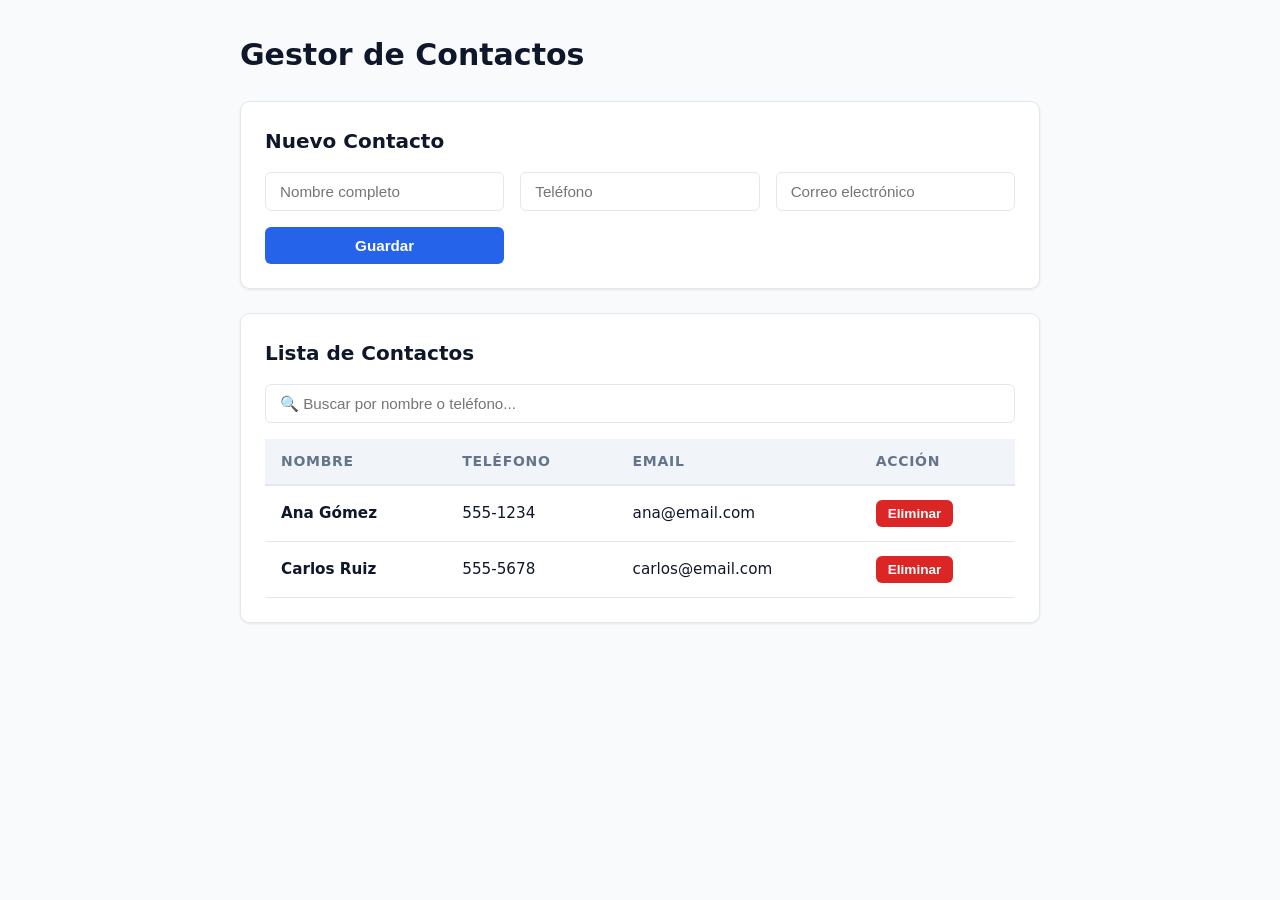
==== index.html @ 01df4c31 "inicio proyecto" ====
<!DOCTYPE html>
<html lang="es">
<head>
  <meta charset="UTF-8">
  <meta name="viewport" content="width=device-width, initial-scale=1.0">
  <title>Gestor de Contactos</title>
  <!-- Enlace al archivo de estilos CSS -->
  <link rel="stylesheet" href="styles.css">
  <!-- Enlace al script de interactividad JS (defer asegura que se ejecute al cargar el DOM) -->
  <script src="script.js" defer></script>
</head>
<body>

  <main class="container">
    <h1>Gestor de Contactos</h1>

    <!-- SECCIÓN 1: FORMULARIO CREAR CONTACTO -->
    <section class="card">
      <h2>Nuevo Contacto</h2>
      <form id="form-contacto">
        <input type="text" id="nombre" placeholder="Nombre completo" required>
        <input type="tel" id="telefono" placeholder="Teléfono" required>
        <input type="email" id="email" placeholder="Correo electrónico" required>
        <button type="submit">Guardar</button>
      </form>
    </section>

    <!-- SECCIÓN 2: BUSCAR Y LISTAR CONTACTOS -->
    <section class="card">
      <h2>Lista de Contactos</h2>
      <input type="text" id="input-buscar" class="search-bar" placeholder="🔍 Buscar por nombre o teléfono...">

      <table>
        <thead>
          <tr>
            <th>Nombre</th>
            <th>Teléfono</th>
            <th>Email</th>
            <th>Acción</th>
          </tr>
        </thead>
        <tbody id="lista-contactos">
          <!-- JS insertará dinámicamente las filas <tr> aquí -->
        </tbody>
      </table>
    </section>
  </main>
<script src="app.js" defer></script>
<script src="styles.css" defer></script>
</body>
</html>
---- styles.css ----
/* ==========================================
   1. VARIABLES Y CONFIGURACIÓN GLOBAL
   ========================================== */
:root {
  /* Paleta de Colores */
  --primary-color: #2563eb;
  --primary-hover: #1d4ed8;
  --danger-color: #dc2626;
  --danger-hover: #b91c1c;
  --bg-color: #f8fafc;
  --card-bg: #ffffff;
  --text-main: #0f172a;
  --text-muted: #64748b;
  --border-color: #e2e8f0;
  --shadow-sm: 0 1px 3px rgba(0, 0, 0, 0.08);

  /* Tipografía y Bordes */
  --font-sans: system-ui, -apple-system, BlinkMacSystemFont, 'Segoe UI', Roboto, sans-serif;
  --radius-sm: 6px;
  --radius-md: 10px;
}

/* ==========================================
   2. RESET Y ESTILOS BASE
   ========================================== */
*, *::before, *::after {
  box-sizing: border-box;
  margin: 0;
  padding: 0;
}

body {
  font-family: var(--font-sans);
  background-color: var(--bg-color);
  color: var(--text-main);
  line-height: 1.5;
  padding: 2rem 1rem;
}

/* ==========================================
   3. ESTRUCTURA Y CONTENEDOR PRINCIPAL
   ========================================== */
main.container {
  max-width: 800px;
  margin: 0 auto;
}

main.container > h1 {
  font-size: 1.875rem;
  font-weight: 700;
  margin-bottom: 1.5rem;
  color: var(--text-main);
}

/* ==========================================
   4. TARJETAS / SECCIONES
   ========================================== */
.card {
  background-color: var(--card-bg);
  border: 1px solid var(--border-color);
  border-radius: var(--radius-md);
  padding: 1.5rem;
  margin-bottom: 1.5rem;
  box-shadow: var(--shadow-sm);
}

.card h2 {
  font-size: 1.25rem;
  font-weight: 600;
  margin-bottom: 1rem;
  color: var(--text-main);
}

/* ==========================================
   5. FORMULARIO DE ALTA Y CAMPOS DE ENTRADA
   ========================================== */
form#form-contacto {
  display: grid;
  grid-template-columns: repeat(auto-fit, minmax(200px, 1fr));
  gap: 1rem;
  align-items: end;
}

input[type="text"],
input[type="tel"],
input[type="email"] {
  width: 100%;
  padding: 0.625rem 0.875rem;
  font-size: 0.95rem;
  border: 1px solid var(--border-color);
  border-radius: var(--radius-sm);
  background-color: #ffffff;
  transition: border-color 0.2s, box-shadow 0.2s;
}

input:focus {
  outline: none;
  border-color: var(--primary-color);
  box-shadow: 0 0 0 3px rgba(37, 99, 235, 0.15);
}

/* ==========================================
   6. BARRA DE BÚSQUEDA
   ========================================== */
.search-bar {
  width: 100%;
  margin-bottom: 1rem;
}

/* ==========================================
   7. TABLA DE CONTACTOS
   ========================================== */
table {
  width: 100%;
  border-collapse: collapse;
  text-align: left;
}

thead tr {
  background-color: #f1f5f9;
  border-bottom: 2px solid var(--border-color);
}

th {
  padding: 0.75rem 1rem;
  font-size: 0.875rem;
  font-weight: 600;
  color: var(--text-muted);
  text-transform: uppercase;
  letter-spacing: 0.05em;
}

tbody tr {
  border-bottom: 1px solid var(--border-color);
  transition: background-color 0.15s;
}

tbody tr:hover {
  background-color: #f8fafc;
}

td {
  padding: 0.875rem 1rem;
  font-size: 0.95rem;
}

td strong {
  color: var(--text-main);
}

/* ==========================================
   8. BOTONES Y ACCIONES
   ========================================== */
button {
  display: inline-flex;
  align-items: center;
  justify-content: center;
  padding: 0.625rem 1.25rem;
  font-size: 0.95rem;
  font-weight: 600;
  border: none;
  border-radius: var(--radius-sm);
  cursor: pointer;
  transition: background-color 0.2s;
}

form button[type="submit"] {
  background-color: var(--primary-color);
  color: #ffffff;
}

form button[type="submit"]:hover {
  background-color: var(--primary-hover);
}

button.btn-danger {
  background-color: var(--danger-color);
  color: #ffffff;
  padding: 0.375rem 0.75rem;
  font-size: 0.85rem;
}

button.btn-danger:hover {
  background-color: var(--danger-hover);
}

/* ==========================================
   9. ADAPTABILIDAD (RESPONSIVE)
   ========================================== */
@media (max-width: 600px) {
  body {
    padding: 1rem 0.5rem;
  }
  
  .card {
    padding: 1rem;
  }

  th, td {
    padding: 0.5rem 0.625rem;
    font-size: 0.875rem;
  }
}
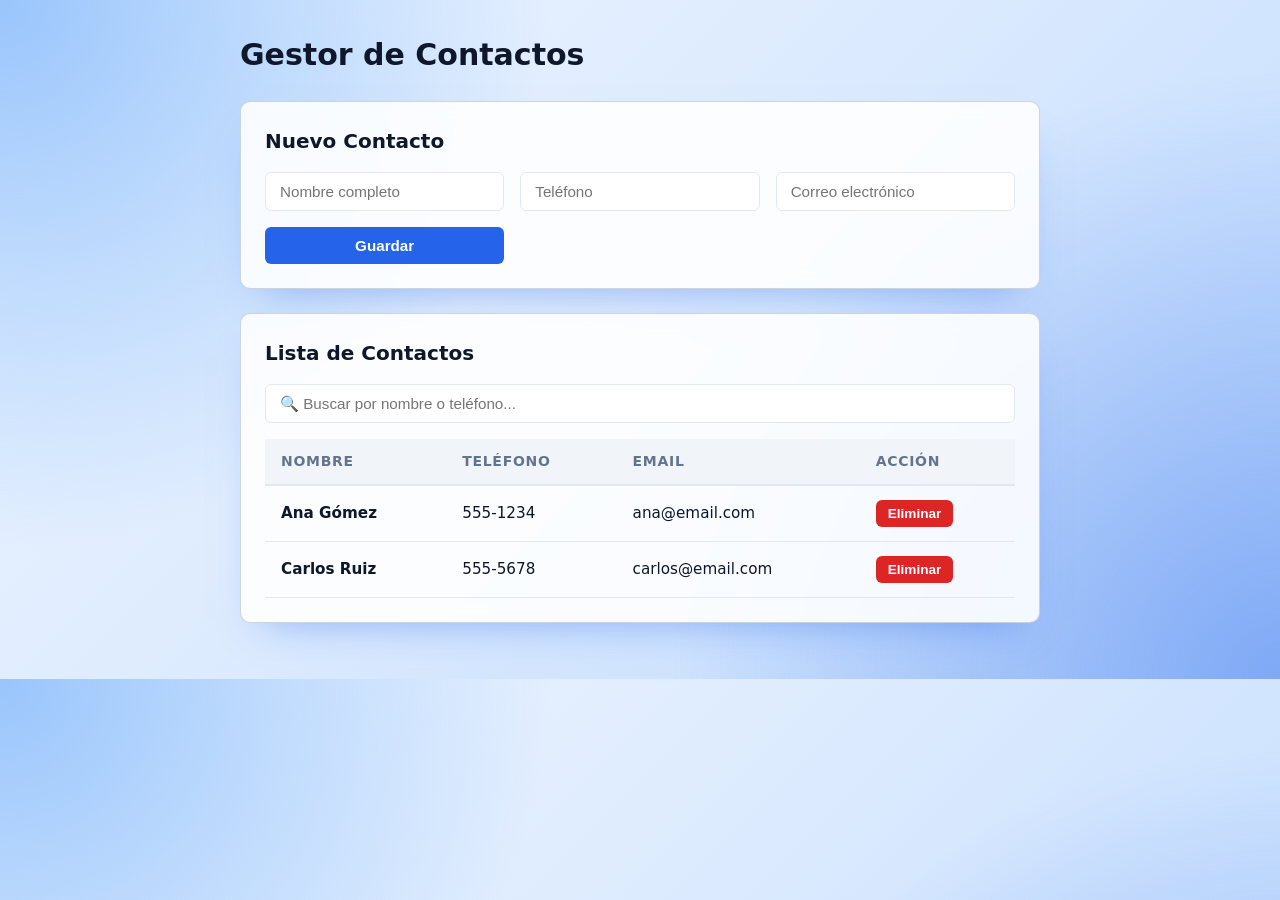
==== commit f6af3708: "cambios en el head de index" ====
--- a/index.html
+++ b/index.html
@@ -2,7 +2,6 @@
 <html lang="es">
 <head>
   <meta charset="UTF-8">
-  <meta name="viewport" content="width=device-width, initial-scale=1.0">
   <title>Gestor de Contactos</title>
   <!-- Enlace al archivo de estilos CSS -->
   <link rel="stylesheet" href="styles.css">
--- a/styles.css
+++ b/styles.css
@@ -31,7 +31,10 @@
 
 body {
   font-family: var(--font-sans);
-  background-color: var(--bg-color);
+  background:
+    radial-gradient(circle at top left, rgba(96, 165, 250, 0.6), transparent 38%),
+    radial-gradient(circle at bottom right, rgba(37, 99, 235, 0.42), transparent 42%),
+    linear-gradient(135deg, #eff6ff 0%, #dbeafe 48%, #bfdbfe 100%);
   color: var(--text-main);
   line-height: 1.5;
   padding: 2rem 1rem;
@@ -56,12 +59,13 @@
    4. TARJETAS / SECCIONES
    ========================================== */
 .card {
-  background-color: var(--card-bg);
-  border: 1px solid var(--border-color);
+  background: rgba(255, 255, 255, 0.88);
+  border: 1px solid rgba(148, 163, 184, 0.45);
   border-radius: var(--radius-md);
   padding: 1.5rem;
   margin-bottom: 1.5rem;
-  box-shadow: var(--shadow-sm);
+  box-shadow: 0 20px 40px -24px rgba(37, 99, 235, 0.5);
+  backdrop-filter: blur(8px);
 }
 
 .card h2 {
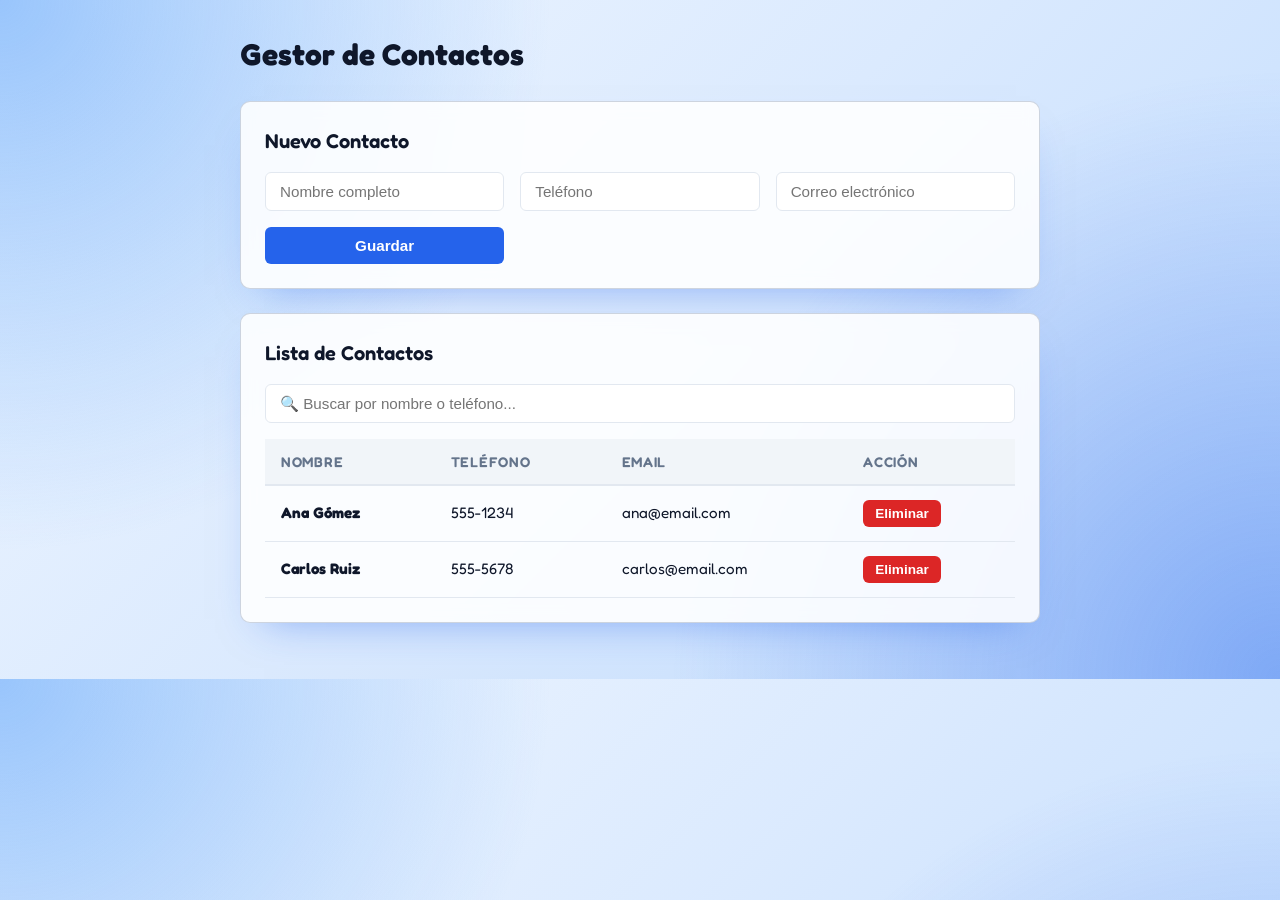
==== commit bac1bb02: "cambio de h1: ¡Qué gusto tenerte de vuelta!" ====
--- a/index.html
+++ b/index.html
@@ -2,7 +2,7 @@
 <html lang="es">
 <head>
   <meta charset="UTF-8">
-  <title>Gestor de Contactos</title>
+  <title>Base de datos de contactos</title>
   <!-- Enlace al archivo de estilos CSS -->
   <link rel="stylesheet" href="styles.css">
   <!-- Enlace al script de interactividad JS (defer asegura que se ejecute al cargar el DOM) -->
--- a/styles.css
+++ b/styles.css
@@ -1,6 +1,8 @@
 /* ==========================================
    1. VARIABLES Y CONFIGURACIÓN GLOBAL
    ========================================== */
+@import url('https://fonts.googleapis.com/css2?family=Fredoka:wght@300..700&display=swap');
+
 :root {
   /* Paleta de Colores */
   --primary-color: #2563eb;
@@ -15,7 +17,7 @@
   --shadow-sm: 0 1px 3px rgba(0, 0, 0, 0.08);
 
   /* Tipografía y Bordes */
-  --font-sans: system-ui, -apple-system, BlinkMacSystemFont, 'Segoe UI', Roboto, sans-serif;
+  --font-sans: 'Fredoka', 'Segoe UI', sans-serif;
   --radius-sm: 6px;
   --radius-md: 10px;
 }
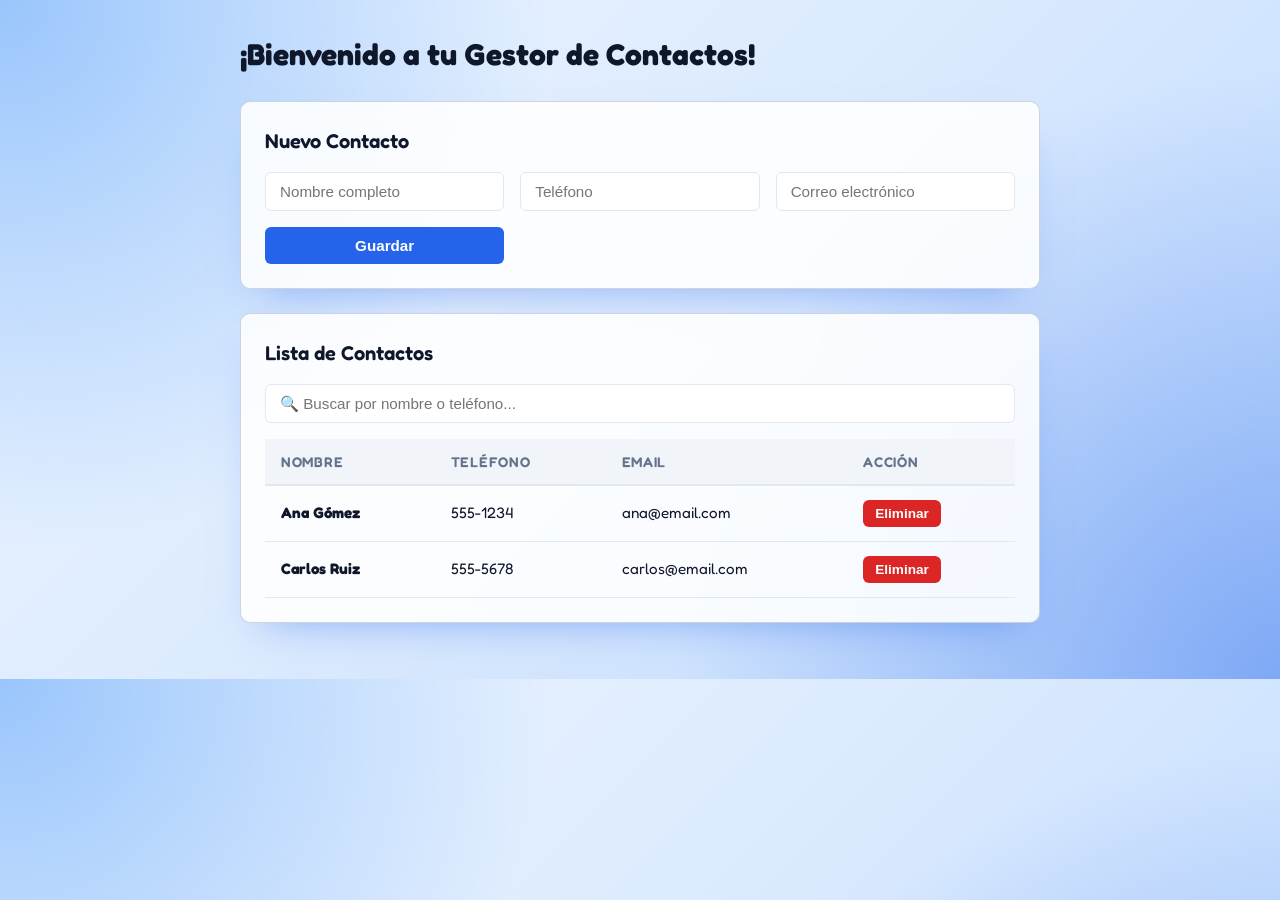
==== commit 1b0bcc6e: "Actualizar interfaz y estilos del proyecto" ====
--- a/index.html
+++ b/index.html
@@ -11,7 +11,7 @@
 <body>
 
   <main class="container">
-    <h1>Gestor de Contactos</h1>
+    <h1>¡Bienvenido a tu Gestor de Contactos!</h1>
 
     <!-- SECCIÓN 1: FORMULARIO CREAR CONTACTO -->
     <section class="card">
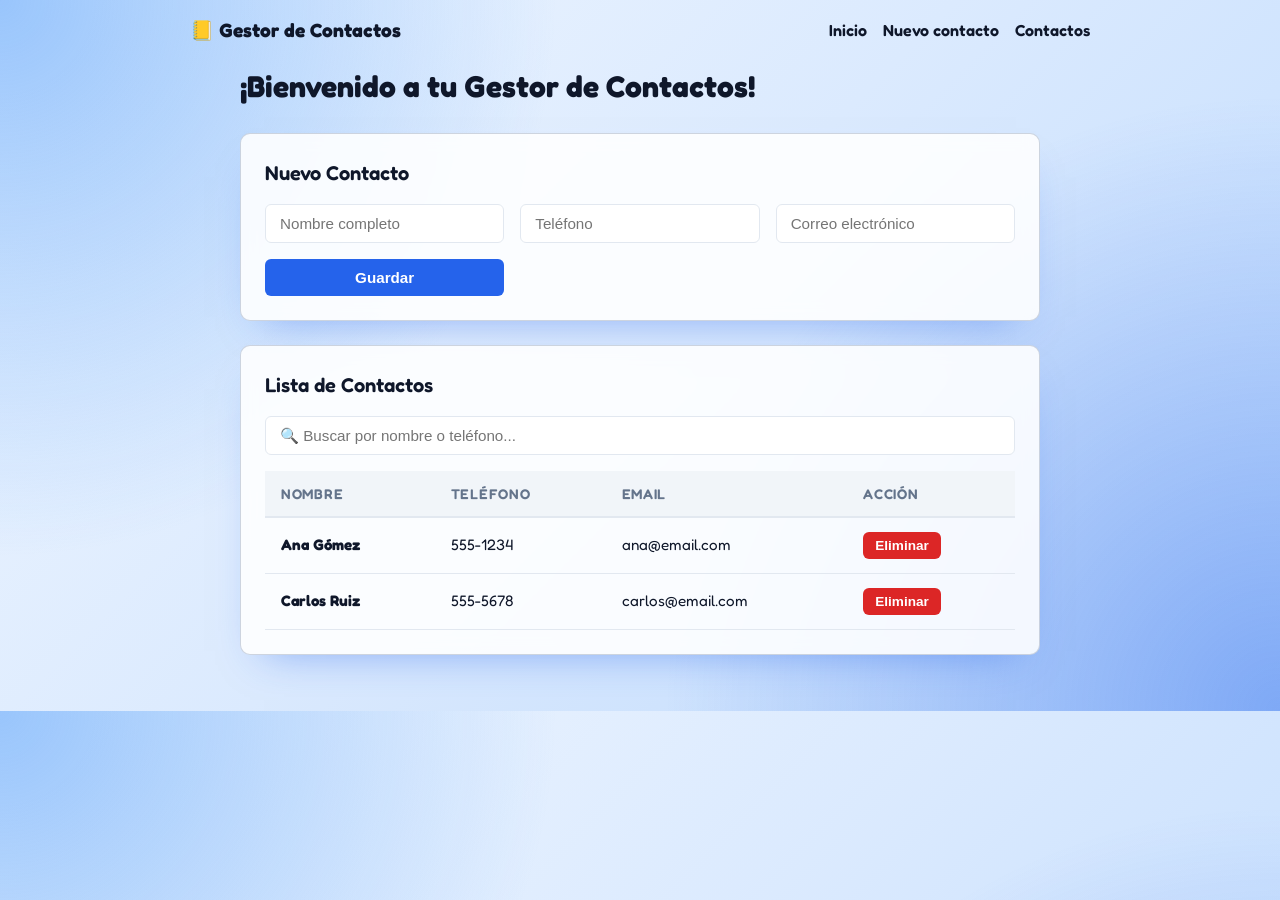
==== commit c0bb1338: "navbar" ====
--- a/index.html
+++ b/index.html
@@ -9,6 +9,14 @@
   <script src="script.js" defer></script>
 </head>
 <body>
+  <nav class="navbar">
+    <div class="navbar-brand">📒 Gestor de Contactos</div>
+    <ul class="navbar-links">
+      <li><a href="#">Inicio</a></li>
+      <li><a href="#form-contacto">Nuevo contacto</a></li>
+      <li><a href="#lista-contactos">Contactos</a></li>
+    </ul>
+  </nav>
 
   <main class="container">
     <h1>¡Bienvenido a tu Gestor de Contactos!</h1>
--- a/styles.css
+++ b/styles.css
@@ -39,7 +39,39 @@
     linear-gradient(135deg, #eff6ff 0%, #dbeafe 48%, #bfdbfe 100%);
   color: var(--text-main);
   line-height: 1.5;
-  padding: 2rem 1rem;
+  padding: 0 1rem 2rem;
+}
+
+.navbar {
+  display: flex;
+  justify-content: space-between;
+  align-items: center;
+  max-width: 900px;
+  margin: 0 auto;
+  padding: 1rem 0 1.2rem;
+}
+
+.navbar-brand {
+  font-size: 1.2rem;
+  font-weight: 700;
+  color: var(--text-main);
+}
+
+.navbar-links {
+  display: flex;
+  gap: 1rem;
+  list-style: none;
+}
+
+.navbar-links a {
+  text-decoration: none;
+  color: var(--text-main);
+  font-weight: 600;
+  transition: color 0.2s ease;
+}
+
+.navbar-links a:hover {
+  color: var(--primary-color);
 }
 
 /* ==========================================
